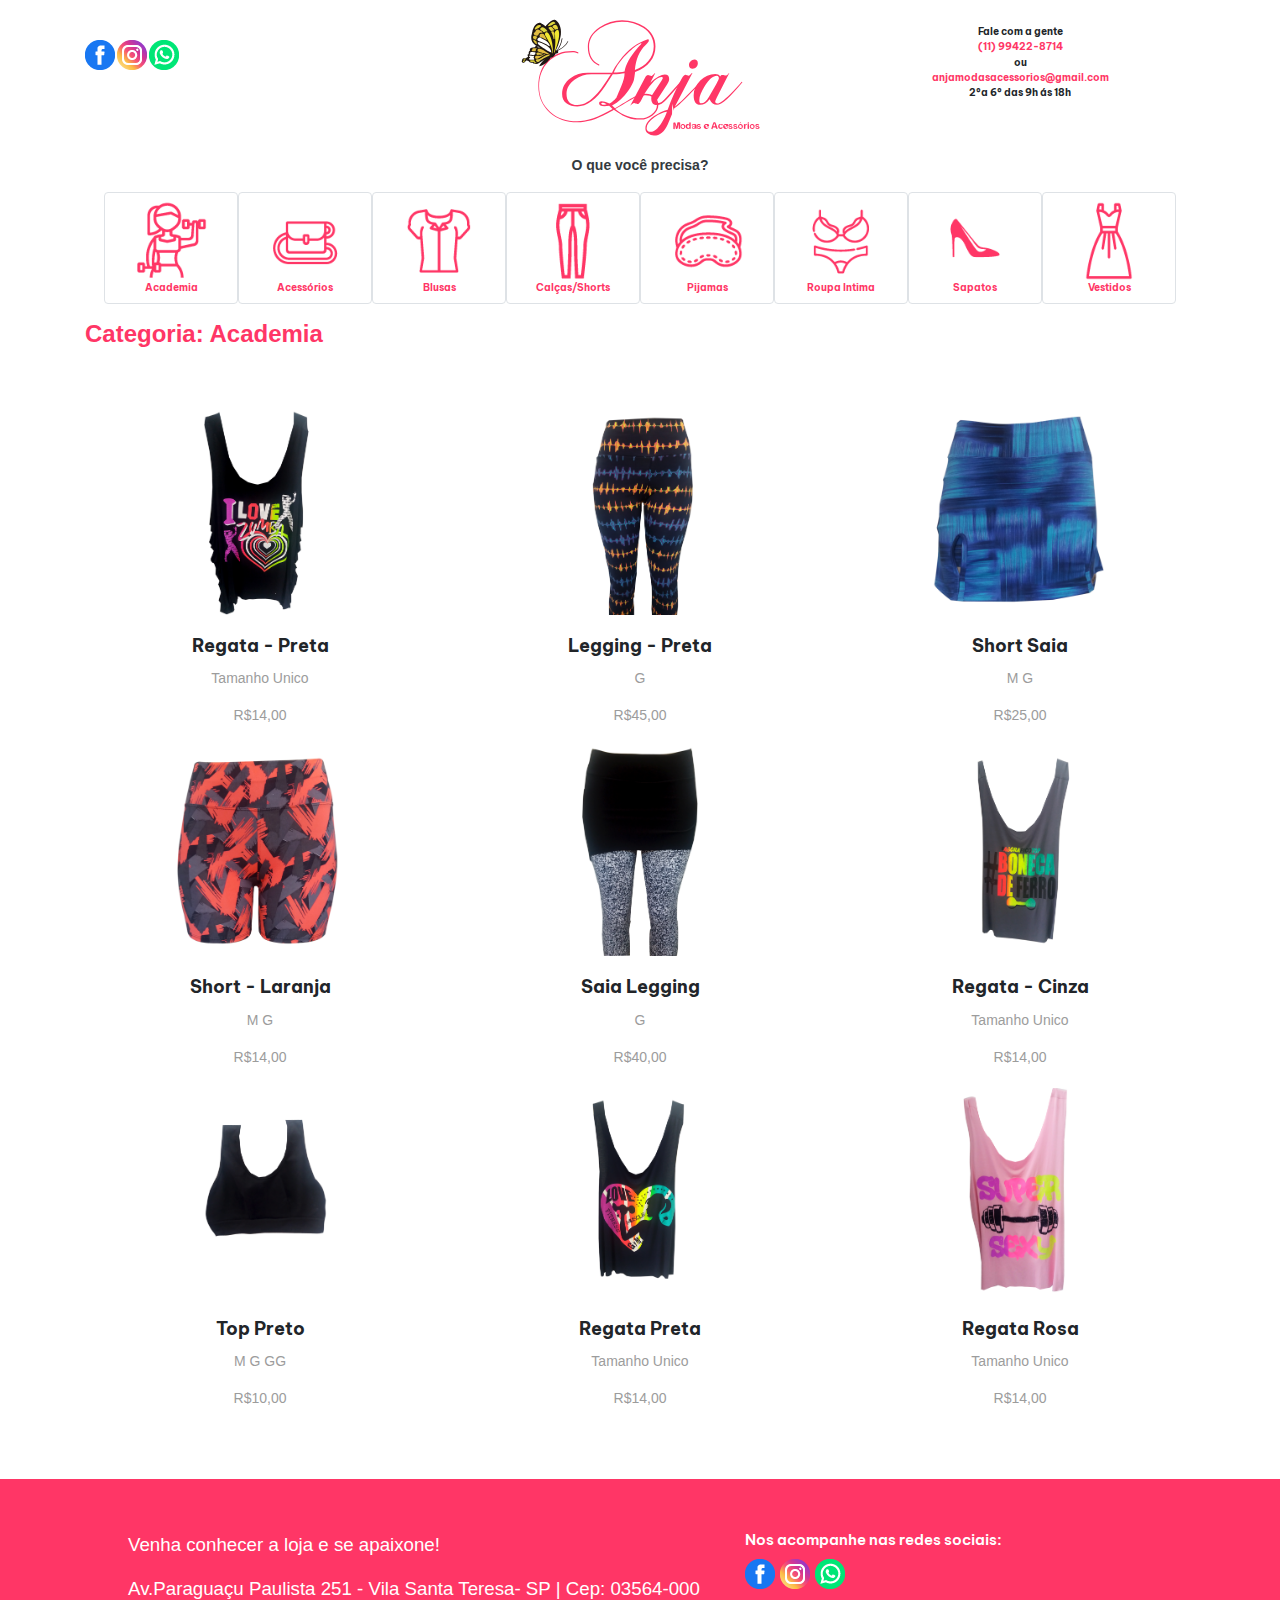
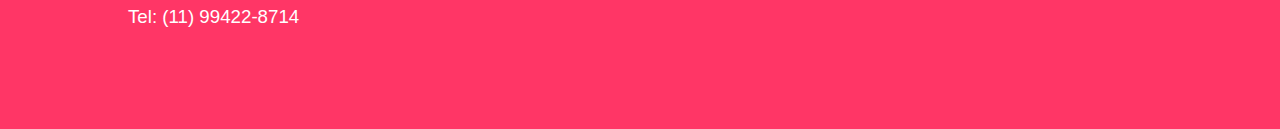
==== categorias/academia.html @ 41fb6d25 "subindo arquivos pela primeira vez" ====
<!DOCTYPE html>
<html lang="pt-br">

<head>
    <meta charset="UTF-8">
    <title>Categoria Academia | Anja - Modas e Acessórios | Blusas, Calças, Vestidos, Sapatos.</title>
    <meta name="description"
        content="A loja é uma realização de um sonho, sempre quis montar uma loja somente para mulheres pois sou apaixonada por roupas e acessórios. A Anja Modas foi fundada em 12/10/2019 e o nome é em homenagem a minha irmã falecida que tinha o apelido de Anja e após seu falecimento, uma borboleta amarela sempre aparece pra mim.">
    <meta name="keywords" content="Anja, Moda, Acessórios, Blusas, Calças, Vestidos, Sapatos">
    <meta name="author" content="Núbia, Guilherme, Erika">
    <link rel="icon" href="../src/img/icones/Blusas.png">
    <!-- Importando Scripts do JS -->
    <script src="../src/js/includeHTML.js"></script>
    <script src="https://ajax.googleapis.com/ajax/libs/jquery/3.4.1/jquery.min.js"></script>
    <script src="https://cdnjs.cloudflare.com/ajax/libs/popper.js/1.14.7/umd/popper.min.js"></script>
    <script src="https://maxcdn.bootstrapcdn.com/bootstrap/4.3.1/js/bootstrap.min.js"></script>
    <!-- Importando Google Fonts -->
    <link
        href="https://fonts.googleapis.com/css?family=Be+Vietnam:100,100i,300,300i,400,400i,500,500i,600,600i,700,700i,800,800i&display=swap"
        rel="stylesheet">
    <link
        href="https://fonts.googleapis.com/css?family=Montserrat:100,100i,200,200i,300,300i,400,400i,500,500i,600,600i,700,700i,800,800i,900,900i&display=swap"
        rel="stylesheet">
    <!-- Importando CSS -->
    <link rel="stylesheet" href="https://maxcdn.bootstrapcdn.com/bootstrap/4.3.1/css/bootstrap.min.css">
    <link rel="stylesheet" href="../src/css/estilo.css">
</head>

<body>
    <div class="container bg5-light font-weight-bold ">

        <!-- Incluindo Cabecalho -->
        <div w3-include-html="../layout/cabecalho.html"></div>



        <!--    TITULO CATEGORIA         -->


        <div class="row mt-3">
            <div class="col-md-12">
                <h4 class="font-weight-bold" style="color:#FF3666">Categoria: Academia</h4>
              
            </div>
        </div>

        <section class="row pt-5">

            <!--    PRIMEIRO PRODUTO DA TELA INICIAL-->

            <div class="col-md-4 img-fluid">
                <img class="card-img-top rounded" src="../src/img/produtos/academia/academia1.png" alt="Card image">
                <div class="card-body">
                    <h4 class="card-title text-center">Regata - Preta</h4>
                    <p class="card-text text-center">Tamanho Unico</p>
                    <p class="card-text text-center ">R$14,00</p>

                 
                </div>
            </div>

            <!--    SEGUNDO PRODUTO DA TELA INICIAL-->
            <div class="col-md-4 img-fluid">
                <img class="card-img-top rounded" src="../src/img/produtos/academia/academia2.png" alt="Card image">
                <div class="card-body text-center">
                    <h4 class="card-title">Legging - Preta</h4>
                    <p class="card-text text-center ">G</p>
                    <p class="card-text text-center">R$45,00</p>

               
                </div>
            </div>

            <!--    TERCEIRO
      PRODUTO DA TELA INICIAL-->
            <div class="col-md-4 img-fluid">
                <img class="card-img-top rounded" src="../src/img/produtos/academia/academia3.png" alt="Card image">
                <div class="card-body text-center">
                    <h4 class="card-title">Short Saia </h4>
                    <p class="card-text text-center ">M G</p>
                    <p class="card-text text-center">R$25,00</p>

            
                </div>
            </div>


            <!--    PRIMEIRO PRODUTO DA TELA INICIAL-->

            <div class="col-md-4 img-fluid">
                <img class="card-img-top rounded" src="../src/img/produtos/academia/academia4.png" alt="Card image">
                <div class="card-body">
                    <h4 class="card-title text-center">Short - Laranja</h4>
                    <p class="card-text text-center ">M G</p>
                    <p class="card-text text-center ">R$14,00</p>
            
                </div>
            </div>

            <!--    SEGUNDO PRODUTO DA TELA INICIAL-->
            <div class="col-md-4 img-fluid">
                <img class="card-img-top rounded" src="../src/img/produtos/academia/academia5.png" alt="Card image">
                <div class="card-body text-center">
                    <h4 class="card-title">Saia Legging </h4>
                    <p class="card-text text-center ">G</p>
                    <p class="card-text text-center">R$40,00</p>

             
                </div>
            </div>

            <!--    TERCEIRO
      PRODUTO DA TELA INICIAL-->
            <div class="col-md-4 img-fluid">
                <img class="card-img-top rounded" src="../src/img/produtos/academia/academia6.png" alt="Card image">
                <div class="card-body text-center">
                    <h4 class="card-title">Regata - Cinza</h4>
                    <p class="card-text text-center">Tamanho Unico</p>
                    <p class="card-text text-center">R$14,00</p>

                
                </div>
            </div>


            <!--    PRIMEIRO PRODUTO DA TELA INICIAL-->

            <div class="col-md-4 img-fluid">
                <img class="card-img-top rounded" src="../src/img/produtos/academia/academia7.png" alt="Card image">
                <div class="card-body">
                    <h4 class="card-title text-center">Top Preto </h4>

                    <p class="card-text text-center">M G GG</p>
                    <p class="card-text text-center ">R$10,00</p>
             
                </div>
            </div>

            <!--    SEGUNDO PRODUTO DA TELA INICIAL-->
            <div class="col-md-4 img-fluid">
                <img class="card-img-top rounded" src="../src/img/produtos/academia/academia8.png" alt="Card image">
                <div class="card-body text-center">
                    <h4 class="card-title text-center">Regata Preta</h4>
                    <p class="card-text text-center">Tamanho Unico</p>
                    <p class="card-text text-center">R$14,00</p>
           
                </div>
            </div>

            <!--    TERCEIRO
      PRODUTO DA TELA INICIAL-->
            <div class="col-md-4 img-fluid">
                <img class="card-img-top rounded" src="../src/img/produtos/academia/academia9.png"
                    alt="Camiseta Preta - Love">
                <div class="card-body text-center">
                    <h4 class="card-title">Regata Rosa</h4>
                    <p class="card-text text-center">Tamanho Unico</p>
                    <p class="card-text text-center">R$14,00</p>

           
                </div>
            </div>



        </section>

    </div>

    <!-- Incluindo Rodape -->
   <div w3-include-html="../layout/rodape.html"></div>

   <script>
       includeHTML();
   </script>
</body>

</html>
---- src/css/estilo.css ----
/*css stylesheet*/

header{
       top:0;
       background-color: white;}

header div {
    font-family:'Be Vietnam', sans-serif;
    font-size:80%;
}


#logo{
    width: 70%}


nav {
    font-family:'Be Vietnam', sans-serif;
    font-size: 12px;
    padding: 0;
    margin: 0;
    flex-wrap: nowrap;
}

/*O QUE VOCÊ PRECISA?*/
nav p {font-family:'Be Vietnam', sans-serif;
     font-size: 18px;
}

nav li{margin: 0 0.%;   
}


nav li:hover{
    background-color: lightpink;
}

nav li img{
    width: 80%;
}

div p{
    font-family: 'Open Sans', sans-serif;
    font-size: 14px;
    font-weight: 300;
    color:#9c9c9c
    
    
}

/*Seção de produtos*/
 section h4 {
    font-family:'Be Vietnam', sans-serif;
    font-size: 18px;
    font-weight: 700;
    }

section p{
    font-family: 'Open Sans', sans-serif;
    font-weight: 300; 
    color: #9c9c9c;
}

.btn-block{
        background-color: #FF3666;
}

.btn-block:hover{
    background-color: mediumseagreen;
}

/* FIM Seção de produtos*/


/*APRESENTAÇÃO DA LOJA*/
article div {
    font-family:'Open Sans', sans-serif;
}



/*Olá, tudo bem?*/
article h4{
    margin-top: 10%;
    font-family:'Be Vietnam', sans-serif;
    font-weight: 900;
}

/*Meu nome é Priscila Lima*/
article p{
    font-family:'Be Vietnam', sans-serif;
    text-align: justify;
    font-weight: 500;
    font-size: 100%;
}

footer{
    margin-top: 50px;
    font-family:'Be Vietnam', sans-serif;
    background-color: #FF3666;
    color: white;
    font-size:130%; 
    font-weight:600;
    padding-left:10%;
    padding-right:20%;
    padding-top: 4%;
    padding-bottom:4%;
    
}

/*Nos acompanhe nas redes sociais:*/
footer h1{
    text-align: Righ;
    font-size:70%; 
    font-weight: 600;
}

/*Venha conhecer a loja e se apaixone*/
footer p{
    color: white;
    font-size:90%; 
    font-weight: 800;
}

footer p{
    font-size:90%; 
    font-weight: 400;
}

.card-img-top {
    width: 210px;
    height: 210px;
    object-fit: cover;
    object-position: center center;
    display: block;
    margin-left: auto;
    margin-right: auto;
    width: 50%;
}
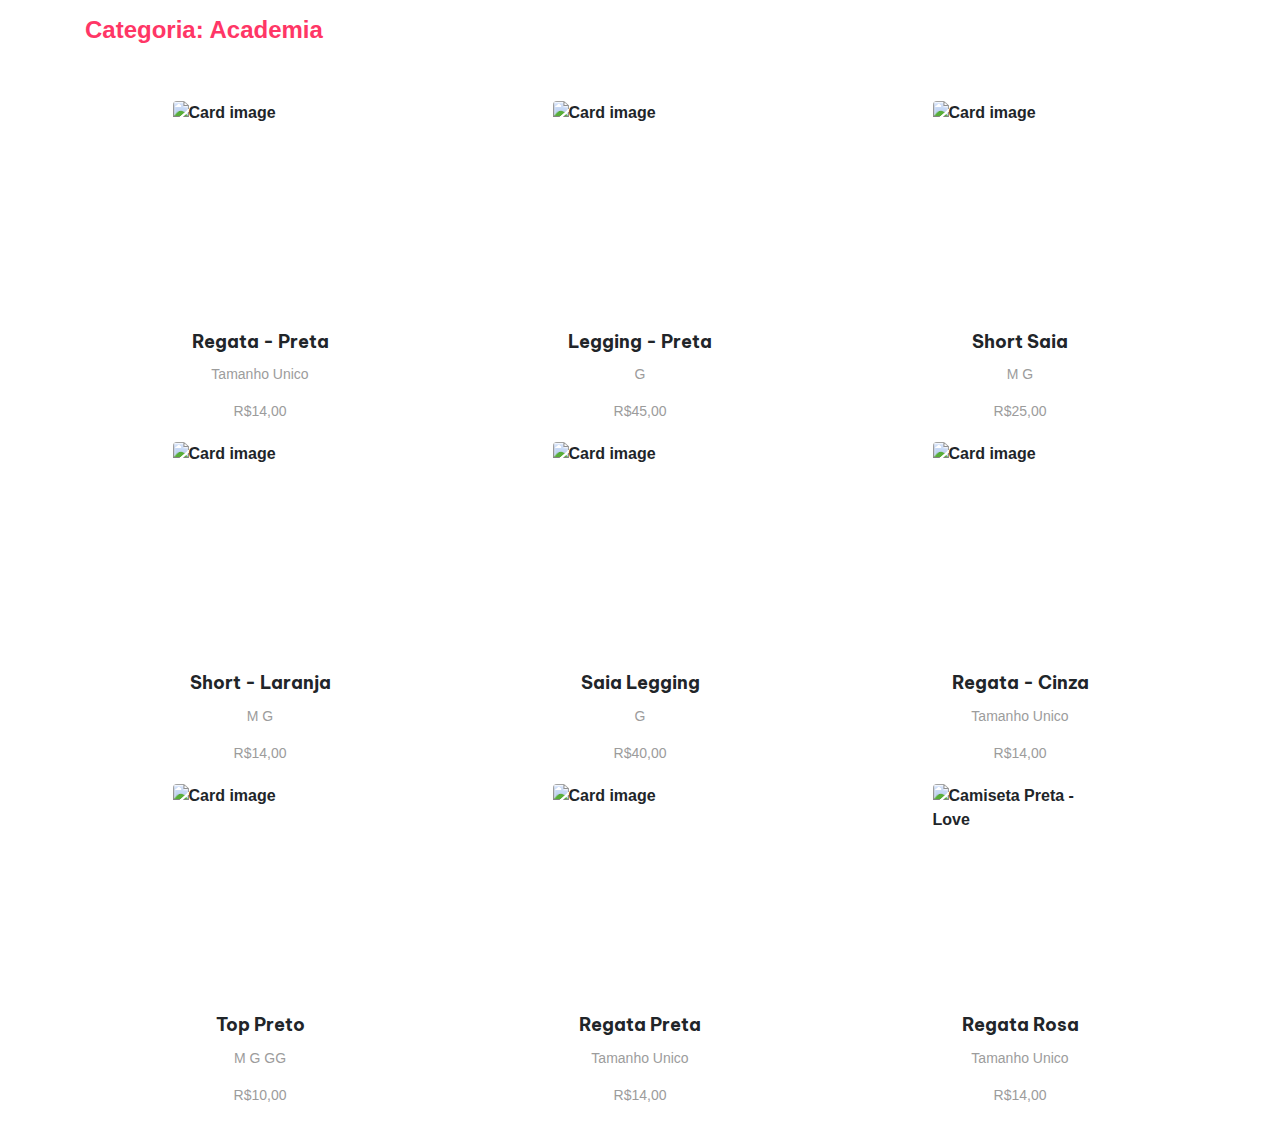
==== commit f4bc75f7: "alterações barra" ====
--- a/categorias/academia.html
+++ b/categorias/academia.html
@@ -10,7 +10,7 @@
     <meta name="author" content="Núbia, Guilherme, Erika">
     <link rel="icon" href="../src/img/icones/Blusas.png">
     <!-- Importando Scripts do JS -->
-    <script src="../src/js/includeHTML.js"></script>
+    <script src="src/js/includeHTML.js"></script>
     <script src="https://ajax.googleapis.com/ajax/libs/jquery/3.4.1/jquery.min.js"></script>
     <script src="https://cdnjs.cloudflare.com/ajax/libs/popper.js/1.14.7/umd/popper.min.js"></script>
     <script src="https://maxcdn.bootstrapcdn.com/bootstrap/4.3.1/js/bootstrap.min.js"></script>
@@ -49,7 +49,7 @@
             <!--    PRIMEIRO PRODUTO DA TELA INICIAL-->
 
             <div class="col-md-4 img-fluid">
-                <img class="card-img-top rounded" src="../src/img/produtos/academia/academia1.png" alt="Card image">
+                <img class="card-img-top rounded" src="src/img/produtos/academia/academia1.png" alt="Card image">
                 <div class="card-body">
                     <h4 class="card-title text-center">Regata - Preta</h4>
                     <p class="card-text text-center">Tamanho Unico</p>
@@ -61,7 +61,7 @@
 
             <!--    SEGUNDO PRODUTO DA TELA INICIAL-->
             <div class="col-md-4 img-fluid">
-                <img class="card-img-top rounded" src="../src/img/produtos/academia/academia2.png" alt="Card image">
+                <img class="card-img-top rounded" src="src/img/produtos/academia/academia2.png" alt="Card image">
                 <div class="card-body text-center">
                     <h4 class="card-title">Legging - Preta</h4>
                     <p class="card-text text-center ">G</p>
@@ -74,7 +74,7 @@
             <!--    TERCEIRO
       PRODUTO DA TELA INICIAL-->
             <div class="col-md-4 img-fluid">
-                <img class="card-img-top rounded" src="../src/img/produtos/academia/academia3.png" alt="Card image">
+                <img class="card-img-top rounded" src="src/img/produtos/academia/academia3.png" alt="Card image">
                 <div class="card-body text-center">
                     <h4 class="card-title">Short Saia </h4>
                     <p class="card-text text-center ">M G</p>
@@ -88,7 +88,7 @@
             <!--    PRIMEIRO PRODUTO DA TELA INICIAL-->
 
             <div class="col-md-4 img-fluid">
-                <img class="card-img-top rounded" src="../src/img/produtos/academia/academia4.png" alt="Card image">
+                <img class="card-img-top rounded" src="src/img/produtos/academia/academia4.png" alt="Card image">
                 <div class="card-body">
                     <h4 class="card-title text-center">Short - Laranja</h4>
                     <p class="card-text text-center ">M G</p>
@@ -99,7 +99,7 @@
 
             <!--    SEGUNDO PRODUTO DA TELA INICIAL-->
             <div class="col-md-4 img-fluid">
-                <img class="card-img-top rounded" src="../src/img/produtos/academia/academia5.png" alt="Card image">
+                <img class="card-img-top rounded" src="src/img/produtos/academia/academia5.png" alt="Card image">
                 <div class="card-body text-center">
                     <h4 class="card-title">Saia Legging </h4>
                     <p class="card-text text-center ">G</p>
@@ -112,7 +112,7 @@
             <!--    TERCEIRO
       PRODUTO DA TELA INICIAL-->
             <div class="col-md-4 img-fluid">
-                <img class="card-img-top rounded" src="../src/img/produtos/academia/academia6.png" alt="Card image">
+                <img class="card-img-top rounded" src="src/img/produtos/academia/academia6.png" alt="Card image">
                 <div class="card-body text-center">
                     <h4 class="card-title">Regata - Cinza</h4>
                     <p class="card-text text-center">Tamanho Unico</p>
@@ -126,7 +126,7 @@
             <!--    PRIMEIRO PRODUTO DA TELA INICIAL-->
 
             <div class="col-md-4 img-fluid">
-                <img class="card-img-top rounded" src="../src/img/produtos/academia/academia7.png" alt="Card image">
+                <img class="card-img-top rounded" src="src/img/produtos/academia/academia7.png" alt="Card image">
                 <div class="card-body">
                     <h4 class="card-title text-center">Top Preto </h4>
 
@@ -138,7 +138,7 @@
 
             <!--    SEGUNDO PRODUTO DA TELA INICIAL-->
             <div class="col-md-4 img-fluid">
-                <img class="card-img-top rounded" src="../src/img/produtos/academia/academia8.png" alt="Card image">
+                <img class="card-img-top rounded" src="src/img/produtos/academia/academia8.png" alt="Card image">
                 <div class="card-body text-center">
                     <h4 class="card-title text-center">Regata Preta</h4>
                     <p class="card-text text-center">Tamanho Unico</p>
@@ -150,7 +150,7 @@
             <!--    TERCEIRO
       PRODUTO DA TELA INICIAL-->
             <div class="col-md-4 img-fluid">
-                <img class="card-img-top rounded" src="../src/img/produtos/academia/academia9.png"
+                <img class="card-img-top rounded" src="src/img/produtos/academia/academia9.png"
                     alt="Camiseta Preta - Love">
                 <div class="card-body text-center">
                     <h4 class="card-title">Regata Rosa</h4>
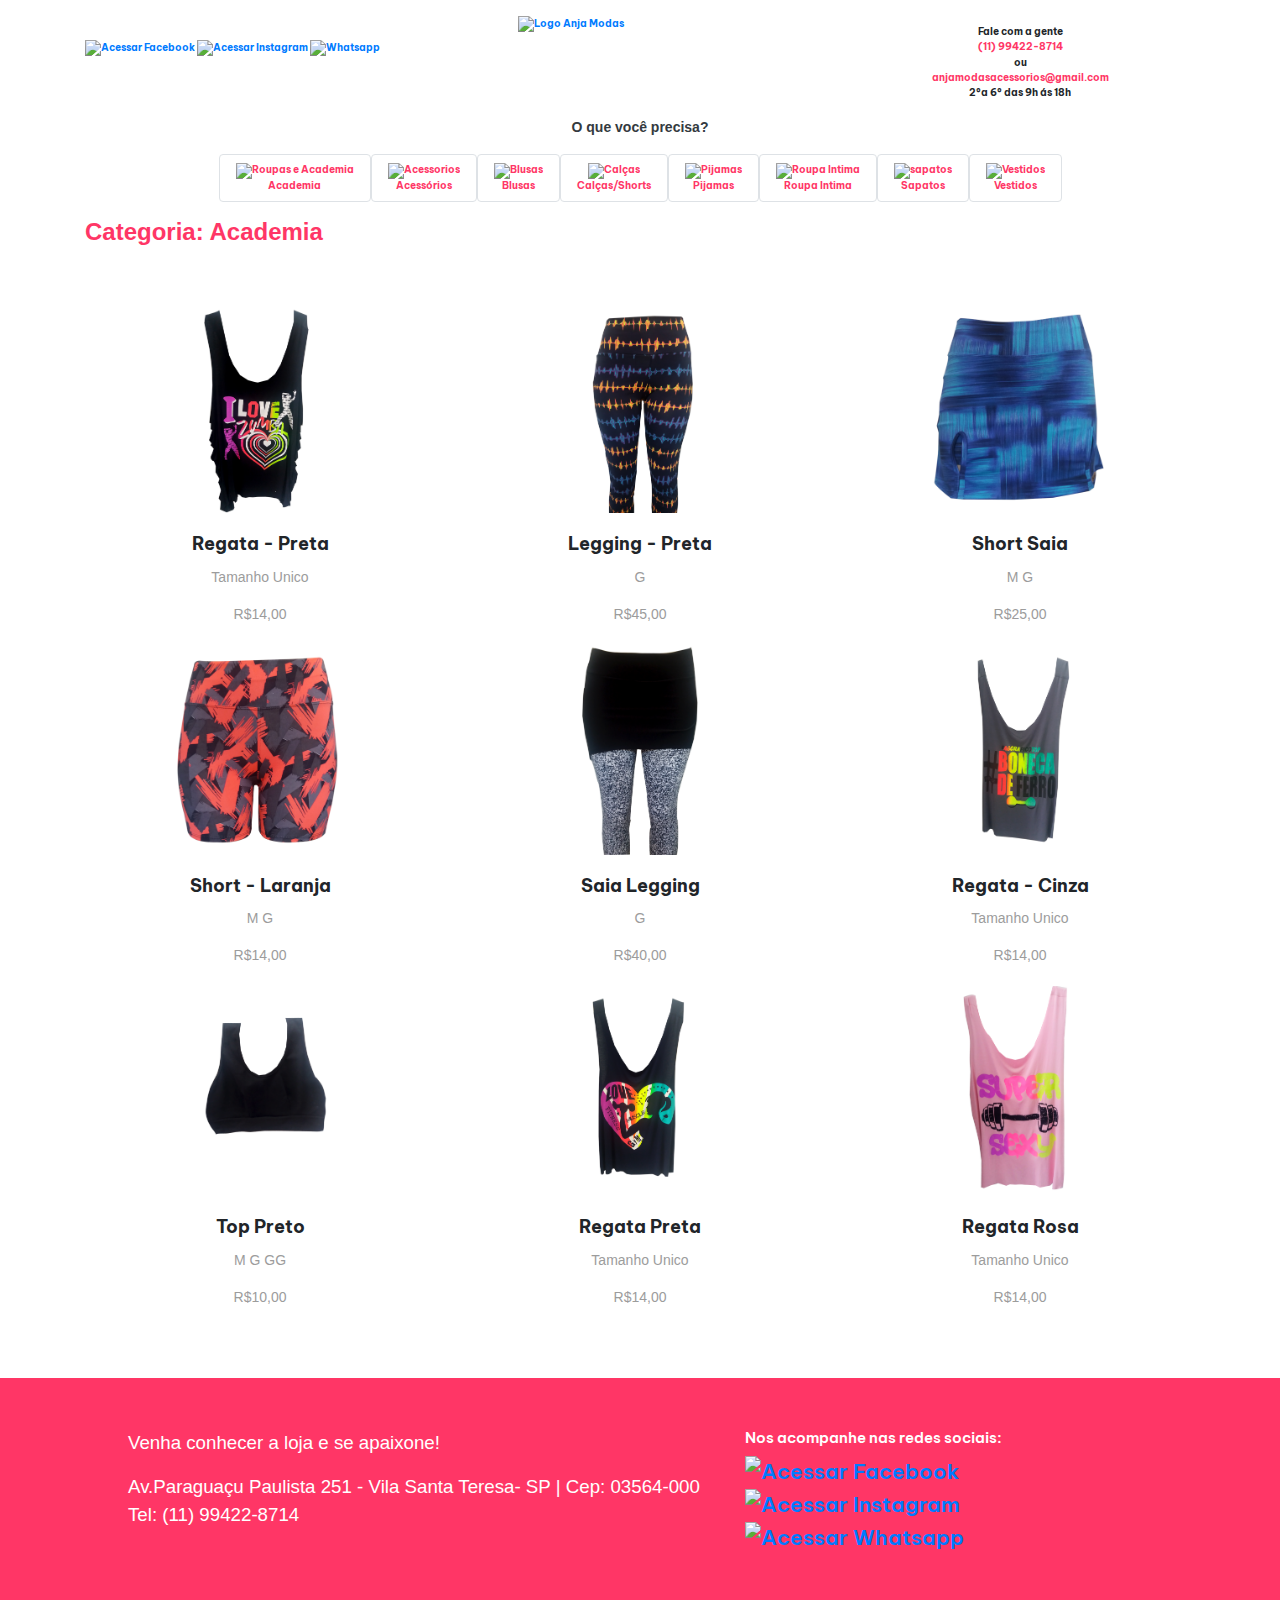
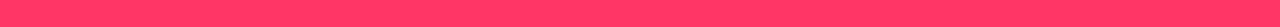
==== commit ae169a46: "up" ====
--- a/categorias/academia.html
+++ b/categorias/academia.html
@@ -10,7 +10,7 @@
     <meta name="author" content="Núbia, Guilherme, Erika">
     <link rel="icon" href="../src/img/icones/Blusas.png">
     <!-- Importando Scripts do JS -->
-    <script src="src/js/includeHTML.js"></script>
+    <script src="../src/js/includeHTML.js"></script>
     <script src="https://ajax.googleapis.com/ajax/libs/jquery/3.4.1/jquery.min.js"></script>
     <script src="https://cdnjs.cloudflare.com/ajax/libs/popper.js/1.14.7/umd/popper.min.js"></script>
     <script src="https://maxcdn.bootstrapcdn.com/bootstrap/4.3.1/js/bootstrap.min.js"></script>
@@ -49,7 +49,7 @@
             <!--    PRIMEIRO PRODUTO DA TELA INICIAL-->
 
             <div class="col-md-4 img-fluid">
-                <img class="card-img-top rounded" src="src/img/produtos/academia/academia1.png" alt="Card image">
+                <img class="card-img-top rounded" src="../src/img/produtos/academia/academia1.png" alt="Card image">
                 <div class="card-body">
                     <h4 class="card-title text-center">Regata - Preta</h4>
                     <p class="card-text text-center">Tamanho Unico</p>
@@ -61,7 +61,7 @@
 
             <!--    SEGUNDO PRODUTO DA TELA INICIAL-->
             <div class="col-md-4 img-fluid">
-                <img class="card-img-top rounded" src="src/img/produtos/academia/academia2.png" alt="Card image">
+                <img class="card-img-top rounded" src="../src/img/produtos/academia/academia2.png" alt="Card image">
                 <div class="card-body text-center">
                     <h4 class="card-title">Legging - Preta</h4>
                     <p class="card-text text-center ">G</p>
@@ -74,7 +74,7 @@
             <!--    TERCEIRO
       PRODUTO DA TELA INICIAL-->
             <div class="col-md-4 img-fluid">
-                <img class="card-img-top rounded" src="src/img/produtos/academia/academia3.png" alt="Card image">
+                <img class="card-img-top rounded" src="../src/img/produtos/academia/academia3.png" alt="Card image">
                 <div class="card-body text-center">
                     <h4 class="card-title">Short Saia </h4>
                     <p class="card-text text-center ">M G</p>
@@ -88,7 +88,7 @@
             <!--    PRIMEIRO PRODUTO DA TELA INICIAL-->
 
             <div class="col-md-4 img-fluid">
-                <img class="card-img-top rounded" src="src/img/produtos/academia/academia4.png" alt="Card image">
+                <img class="card-img-top rounded" src="../src/img/produtos/academia/academia4.png" alt="Card image">
                 <div class="card-body">
                     <h4 class="card-title text-center">Short - Laranja</h4>
                     <p class="card-text text-center ">M G</p>
@@ -99,7 +99,7 @@
 
             <!--    SEGUNDO PRODUTO DA TELA INICIAL-->
             <div class="col-md-4 img-fluid">
-                <img class="card-img-top rounded" src="src/img/produtos/academia/academia5.png" alt="Card image">
+                <img class="card-img-top rounded" src="../src/img/produtos/academia/academia5.png" alt="Card image">
                 <div class="card-body text-center">
                     <h4 class="card-title">Saia Legging </h4>
                     <p class="card-text text-center ">G</p>
@@ -112,7 +112,7 @@
             <!--    TERCEIRO
       PRODUTO DA TELA INICIAL-->
             <div class="col-md-4 img-fluid">
-                <img class="card-img-top rounded" src="src/img/produtos/academia/academia6.png" alt="Card image">
+                <img class="card-img-top rounded" src="../src/img/produtos/academia/academia6.png" alt="Card image">
                 <div class="card-body text-center">
                     <h4 class="card-title">Regata - Cinza</h4>
                     <p class="card-text text-center">Tamanho Unico</p>
@@ -126,7 +126,7 @@
             <!--    PRIMEIRO PRODUTO DA TELA INICIAL-->
 
             <div class="col-md-4 img-fluid">
-                <img class="card-img-top rounded" src="src/img/produtos/academia/academia7.png" alt="Card image">
+                <img class="card-img-top rounded" src="../src/img/produtos/academia/academia7.png" alt="Card image">
                 <div class="card-body">
                     <h4 class="card-title text-center">Top Preto </h4>
 
@@ -138,7 +138,7 @@
 
             <!--    SEGUNDO PRODUTO DA TELA INICIAL-->
             <div class="col-md-4 img-fluid">
-                <img class="card-img-top rounded" src="src/img/produtos/academia/academia8.png" alt="Card image">
+                <img class="card-img-top rounded" src="../src/img/produtos/academia/academia8.png" alt="Card image">
                 <div class="card-body text-center">
                     <h4 class="card-title text-center">Regata Preta</h4>
                     <p class="card-text text-center">Tamanho Unico</p>
@@ -150,7 +150,7 @@
             <!--    TERCEIRO
       PRODUTO DA TELA INICIAL-->
             <div class="col-md-4 img-fluid">
-                <img class="card-img-top rounded" src="src/img/produtos/academia/academia9.png"
+                <img class="card-img-top rounded" src="../src/img/produtos/academia/academia9.png"
                     alt="Camiseta Preta - Love">
                 <div class="card-body text-center">
                     <h4 class="card-title">Regata Rosa</h4>
